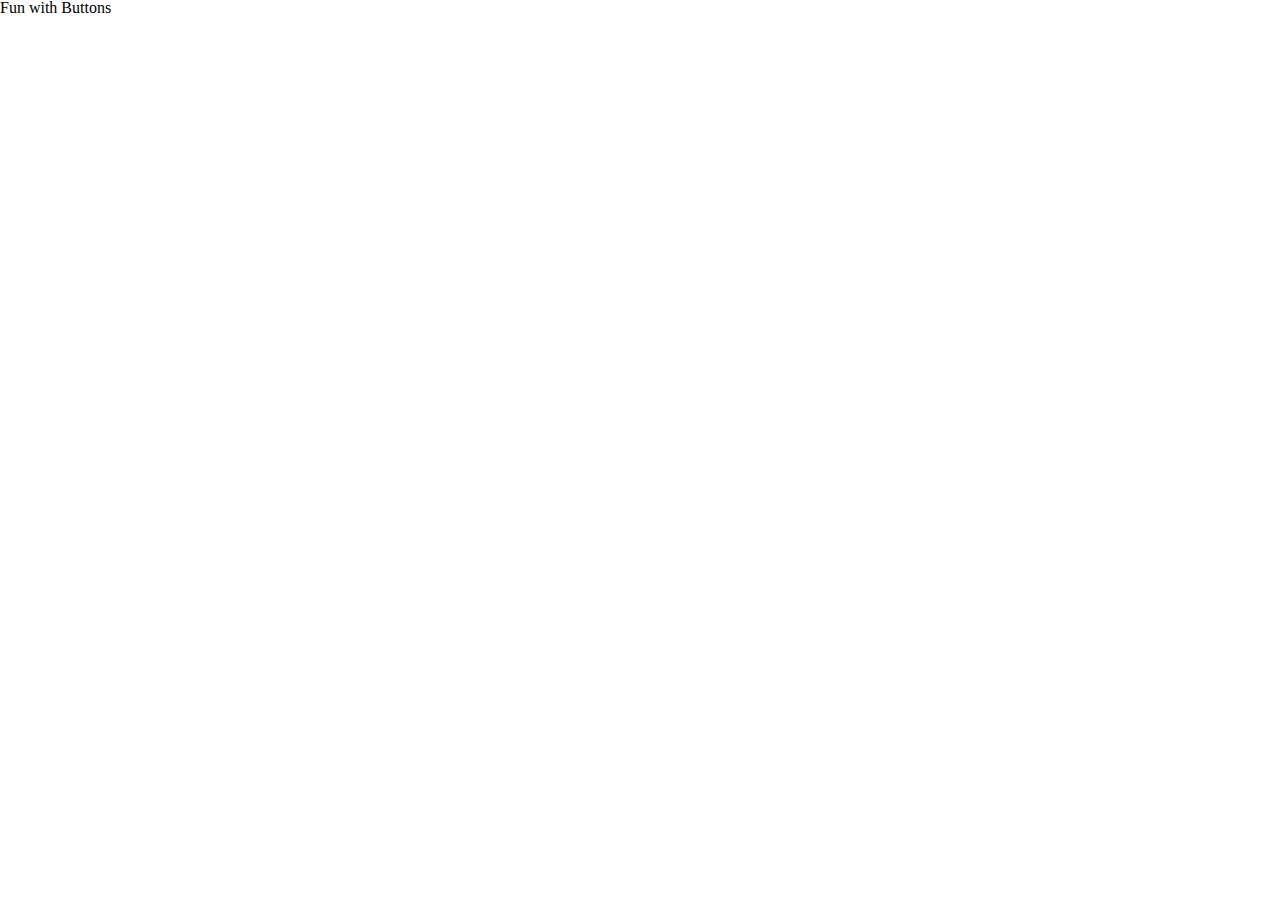
==== index.html @ 88aa29cf "Initial commit" ====
<!DOCTYPE html>
<html>
<head>
	<title>Mobile Button Fun</title>
  <link href="/css/reset.css" media="all" rel="stylesheet" type="text/css" />
  <link href="/css/styles.css" media="all" rel="stylesheet" type="text/css" />
  <!-- load library js -->
  <script src="/js/lib/jquery-mobile.js" type="text/javascript"></script>
  <script src="/js/lib/clickable.js" type="text/javascript"></script>
  <script src="/js/lib/modernizr.js" type="text/javascript"></script>
	<!-- load view controller classes -->
  <script src="/js/controllers/buttonFun.view.js" type="text/javascript"></script>
  <!-- load init file -->
  <script src="/js/init.js" type="text/javascript"></script>
</head>
<body>

<h1>Fun with Buttons </h1>

</body>
</html>
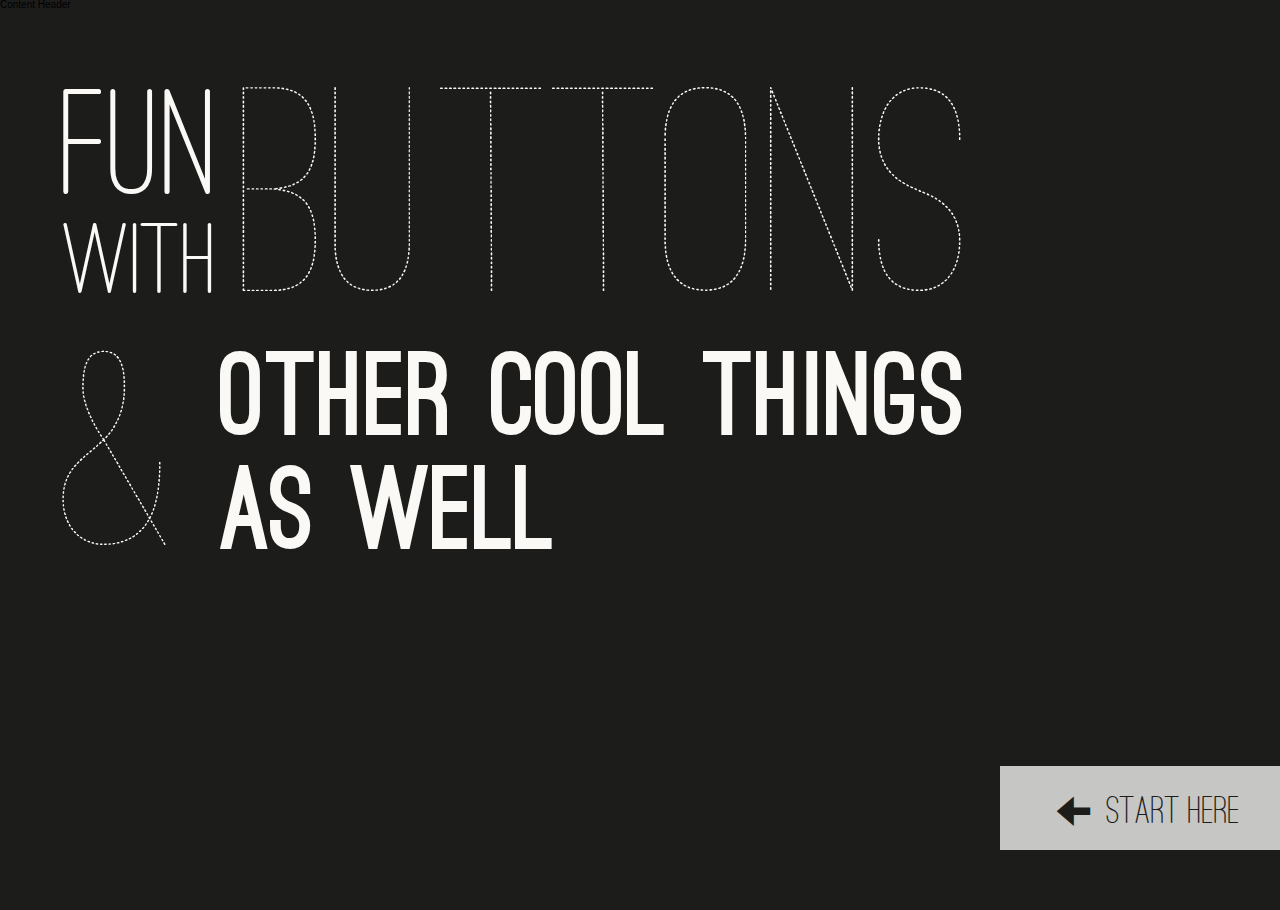
==== commit 5bffb90b: "Finishing the loading screen" ====
--- a/index.html
+++ b/index.html
@@ -2,20 +2,44 @@
 <html>
 <head>
 	<title>Mobile Button Fun</title>
-  <link href="/css/reset.css" media="all" rel="stylesheet" type="text/css" />
-  <link href="/css/styles.css" media="all" rel="stylesheet" type="text/css" />
+
+	<!-- Apple web app meta tags -->
+	<meta name="apple-mobile-web-app-capable" content="yes">
+	<meta name="apple-mobile-web-app-status-bar-style" content="black">
+	<meta name="viewport" content="width=device-width, initial-scale=1, maximum-scale=1, minimum-scale=1, user-scalable=0">
+  <link rel="apple-touch-icon" href="images/ios/touch-icon-iphone.png">
+  <link rel="apple-touch-icon" sizes="72x72" href="images/ios/touch-icon-ipad.png">
+  <link rel="apple-touch-icon" sizes="114x114" href="images/ios/touch-icon-iphoneretina.png">
+  <link rel="apple-touch-icon" sizes="144x144" href="images/ios/touch-icon-ipadnew.png">
+  <link rel="apple-touch-startup-image" href="images/ios/startup-image.png">
+	<!-- load stylesheets -->
+  <link href="css/reset.css" media="all" rel="stylesheet" type="text/css">
+  <link href="css/font-face.css" media="all" rel="stylesheet" type="text/css">
+  <link href="css/styles.css" media="all" rel="stylesheet" type="text/css">
+  <link rel="stylesheet" href="css/landscape.css" type="text/css"  media="screen" id="orient-css">
   <!-- load library js -->
-  <script src="/js/lib/jquery-mobile.js" type="text/javascript"></script>
-  <script src="/js/lib/clickable.js" type="text/javascript"></script>
-  <script src="/js/lib/modernizr.js" type="text/javascript"></script>
+  <script src="js/lib/jquery.js" type="text/javascript"></script>
+  <script src="js/lib/modernizr.js" type="text/javascript"></script>
+  <script src="js/lib/blueprint.js" type="text/javascript"></script>
 	<!-- load view controller classes -->
-  <script src="/js/controllers/buttonFun.view.js" type="text/javascript"></script>
-  <!-- load init file -->
-  <script src="/js/init.js" type="text/javascript"></script>
+  <script src="js/controller/application.view.js" type="text/javascript"></script>
+  <script src="js/controller/loading.view.js" type="text/javascript"></script>
+  <script src="js/controller/widebar.view.js" type="text/javascript"></script>
+  <script src="js/controller/sidebar.view.js" type="text/javascript"></script>
+  <script src="js/controller/menu.view.js" type="text/javascript"></script>
+  <!-- init the view controller blueprint -->
+  <script type="text/javascript">
+  	$(document).ready(initBlueprint);
+  </script>
+
 </head>
 <body>
+	<div id="page" class="landscape">
 
-<h1>Fun with Buttons </h1>
+	<span id="application" class="js-init"></span>
+	<span id="widebar" class="js-init"></span>
+	<span id="loading" class="js-init"></span>
 
+	</div>
 </body>
 </html>--- a/css/font-face.css
+++ b/css/font-face.css
@@ -0,0 +1,55 @@
+@font-face {
+	font-family: 'Ostrich Sans';
+	src: url('webfonts/ostrich-regular-webfont.eot');
+	src: local('☺'), url('webfonts/ostrich-regular-webfont.woff') format('woff'), url('webfonts/ostrich-regular-webfont.ttf') format('truetype'), url('webfonts/ostrich-regular-webfont.svg#webfontIyfZbseF') format('svg');
+	font-weight: 500;
+	font-style: normal;
+}
+
+@font-face {
+	font-family: 'Ostrich Sans';
+	src: url('webfonts/ostrich-dashed-webfont.eot');
+	src: local('☺'), url('webfonts/ostrich-dashed-webfont.woff') format('woff'), url('webfonts/ostrich-dashed-webfont.ttf') format('truetype'), url('webfonts/ostrich-dashed-webfont.svg#webfontIyfZbseF') format('svg');
+	font-weight: 200;
+	font-style: normal;
+}
+
+@font-face {
+	font-family: 'Ostrich Sans';
+	src: url('webfonts/ostrich-light-webfont.eot');
+	src: local('☺'), url('webfonts/ostrich-light-webfont.woff') format('woff'), url('webfonts/ostrich-light-webfont.ttf') format('truetype'), url('webfonts/ostrich-light-webfont.svg#webfontIyfZbseF') format('svg');
+	font-weight: 300;
+	font-style: normal;
+}
+
+@font-face {
+	font-family: 'Ostrich Sans';
+	src: url('webfonts/ostrich-rounded-webfont.eot');
+	src: local('☺'), url('webfonts/ostrich-rounded-webfont.woff') format('woff'), url('webfonts/ostrich-rounded-webfont.ttf') format('truetype'), url('webfonts/ostrich-rounded-webfont.svg#webfontIyfZbseF') format('svg');
+	font-weight: 400;
+	font-style: normal;
+}
+
+@font-face {
+	font-family: 'Ostrich Sans';
+	src: url('webfonts/ostrich-bold-webfont.eot');
+	src: local('☺'), url('webfonts/ostrich-bold-webfont.woff') format('woff'), url('webfonts/ostrich-bold-webfont.ttf') format('truetype'), url('webfonts/ostrich-bold-webfont.svg#webfontIyfZbseF') format('svg');
+	font-weight: bold;
+	font-style: normal;
+}
+
+@font-face {
+	font-family: 'Ostrich Sans';
+	src: url('webfonts/ostrich-black-webfont.eot');
+	src: local('☺'), url('webfonts/ostrich-black-webfont.woff') format('woff'), url('webfonts/ostrich-black-webfont.ttf') format('truetype'), url('webfonts/ostrich-black-webfont.svg#webfontIyfZbseF') format('svg');
+	font-weight: 900;
+	font-style: normal;
+}
+
+@font-face {
+	font-family: 'Pictos';
+	src: url('webfonts/pictos-web.eot');
+	src: local('☺'), url('webfonts/pictos-web.woff') format('woff'), url('webfonts/pictos-web.ttf') format('truetype'), url('webfonts/pictos-web.svg#webfontIyfZbseF') format('svg');
+	font-weight: normal;
+	font-style: normal;
+}--- a/css/styles.css
+++ b/css/styles.css
@@ -0,0 +1,166 @@
+/**
+ * styles.css
+ * general stylesheet for the application
+ */
+html {
+	overflow: hidden;
+	-webkit-backface-visibility: hidden;
+}
+
+body {
+	font-family: "Helvetica Neue", Helvetica, sans-serif;
+	font-size: .625em;
+	position: absolute;
+	width: 100%;
+	height: 100%;
+	overflow: hidden;
+	background-color: #1c1c1b;
+	-webkit-backface-visibility: hidden;
+	-webkit-transform:translate3d(0,0,0);
+}
+
+.pictos {
+	font-family: Pictos;
+}
+
+	#page {
+		min-height: 100%;
+		min-width: 100%;
+		position: relative;
+		background-color: #1c1c1b;
+	}
+
+	/* Loading Screen */
+	#loading {
+		width: 100%;
+		height: 100%;
+		position: absolute;
+		-webkit-backface-visibility: hidden;
+		-webkit-perspective: 1000;
+		background: transparent;
+	}
+
+		#loading-text {
+			color: #faf9f5;
+			font-family: "Ostrich Sans";
+			padding: 40px;
+		}
+
+		.landscape #loading-text {
+			padding: 80px 0 40px 60px;
+		}
+
+		.portrait #loading-text {
+			padding: 60px 0 40px 20px;
+		}
+
+			.landscape #loading-text .loading-text-header {
+				height: 210px;
+				padding-bottom: 20px;
+			}
+
+			.landscape #loading-text .left-stack {
+				width: 160px;
+				font-size: 10.4em;
+				line-height: 90px;
+				display: block;
+				float: left;
+				text-align: center;
+			}
+
+				.landscape #loading-text .left-stack .bigger {
+					font-size: 1.5em;
+					line-height: 132px;
+				}
+
+			.portrait #loading-text .left-stack {
+				font-size: 25.2em;
+				display: block;
+				text-align: center;
+				font-weight: 500;
+				line-height: 220px;
+			}
+
+			.landscape #loading-text .loading-text-header .big-dashed {
+				width: 720px;
+				height: 210px;
+				float: left;
+				line-height: 245px;
+				font-size: 31.5em;
+				font-weight: 200;
+				padding-left: 22px;
+			}
+
+			.portrait #loading-text .loading-text-header .big-dashed {
+				font-size: 29.5em;
+				font-weight: 200;
+				display: block;
+				text-align: center;
+				line-height: 250px;
+			}
+
+		#loading-text .loading-text-subheader {
+			height: 220px
+			float: left;
+			clear: both;
+			padding-top: 30px;
+		}
+
+			#loading-text .loading-text-subheader .big-dashed {
+				width: 135px;
+				font-size: 30em;
+				font-weight: 200;
+				float: left;
+				display: block;
+				line-height: 240px
+			}
+
+			.portrait #loading-text .loading-text-subheader .big-dashed {
+				width: 110px;
+				font-size: 30em;
+				font-weight: 200;
+				float: left;
+				display: block;
+				line-height: 240px
+			}
+
+			#loading-text .loading-text-subheader .bold {
+				font-size: 11.4em;
+				font-weight: 800;
+				float: left;
+				display: block;
+				width: 755px;
+				padding-left: 25px;
+			}
+
+			.portrait #loading-text .loading-text-subheader .bold {
+				width: 602px;
+				font-size: 10.5em;
+			}
+
+	#loading-text .loading-text-enter-link {
+		background: rgba(255,255,255,.75);
+		position: absolute;
+		right: 0px;
+		color: #1c1c1b;
+		text-align: right;
+		padding: 25px 40px 15px 40px;
+		-webkit-transform-origin: 0;
+	}
+
+	.landscape #loading-text .loading-text-enter-link {
+		width: 200px;
+		font-size: 4em;
+		bottom: 60px;
+		line-height: 44px;
+	}
+
+	.portrait #loading-text .loading-text-enter-link {
+		width: 230px;
+		font-size: 4.8em;
+		bottom: 65px;
+	}
+
+	#loading-text .loading-text-enter-link .pictos {
+		padding-right: 15px;
+	}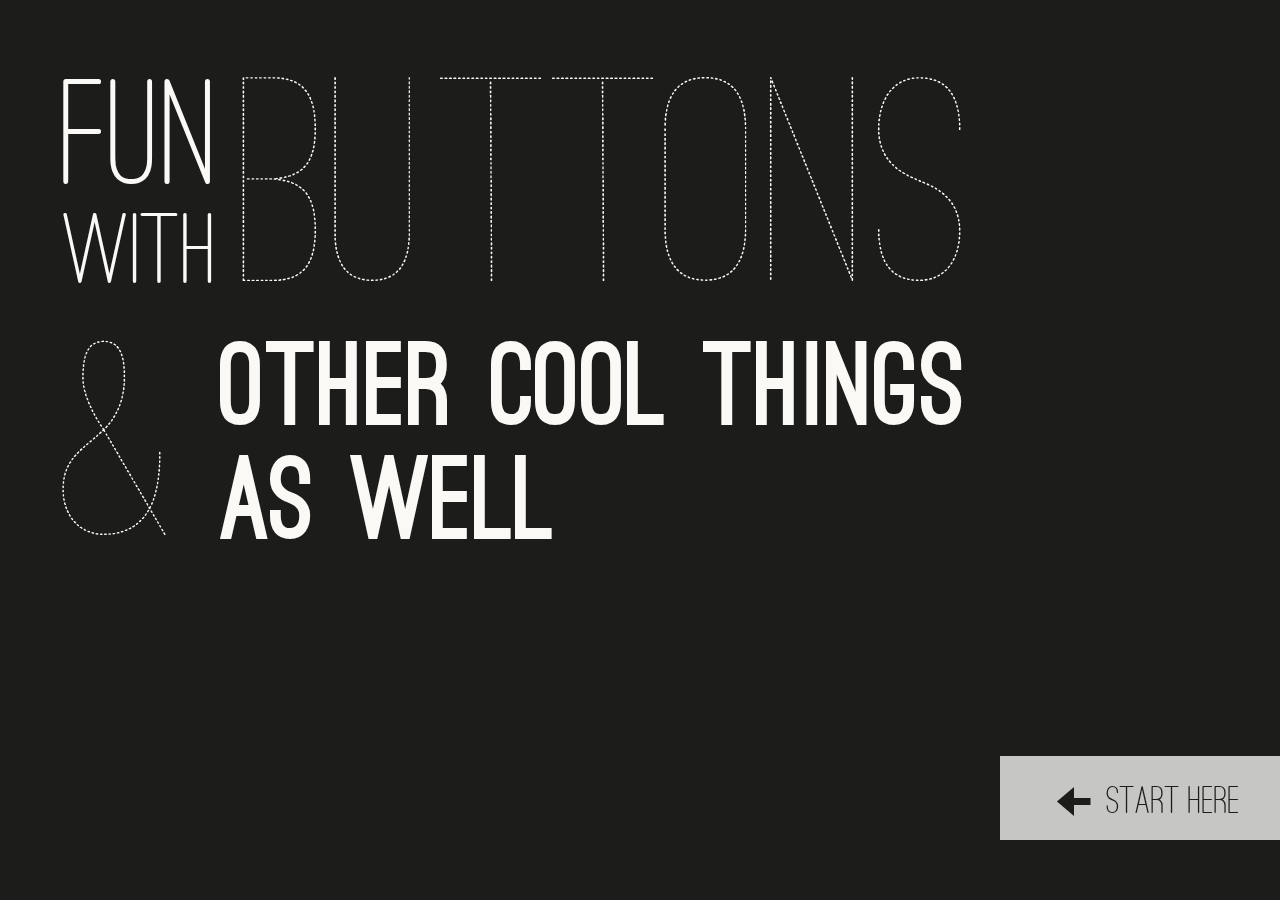
==== commit cc319a1e: "Major update to the Blueprint Backbone, initial html for the application body" ====
--- a/index.html
+++ b/index.html
@@ -13,32 +13,28 @@
   <link rel="apple-touch-icon" sizes="144x144" href="images/ios/touch-icon-ipadnew.png">
   <link rel="apple-touch-startup-image" href="images/ios/startup-image.png">
 	<!-- load stylesheets -->
-  <link href="css/reset.css" media="all" rel="stylesheet" type="text/css">
-  <link href="css/font-face.css" media="all" rel="stylesheet" type="text/css">
-  <link href="css/styles.css" media="all" rel="stylesheet" type="text/css">
-  <link rel="stylesheet" href="css/landscape.css" type="text/css"  media="screen" id="orient-css">
+  <link href="css/reset.css" media="all" rel="stylesheet" type="text/css" media="screen">
+  <link href="css/font-face.css" media="all" rel="stylesheet" type="text/css" media="screen">
+  <link href="css/styles.css" media="all" rel="stylesheet" type="text/css" media="screen">
+  <link rel="stylesheet" href="css/landscape.css" type="text/css" media="screen" id="orient-css" media="screen">
   <!-- load library js -->
   <script src="js/lib/jquery.js" type="text/javascript"></script>
-  <script src="js/lib/modernizr.js" type="text/javascript"></script>
+  <script src="js/lib/chrono.js" type="text/javascript"></script>
   <script src="js/lib/blueprint.js" type="text/javascript"></script>
 	<!-- load view controller classes -->
   <script src="js/controller/application.view.js" type="text/javascript"></script>
   <script src="js/controller/loading.view.js" type="text/javascript"></script>
   <script src="js/controller/widebar.view.js" type="text/javascript"></script>
   <script src="js/controller/sidebar.view.js" type="text/javascript"></script>
-  <script src="js/controller/menu.view.js" type="text/javascript"></script>
-  <!-- init the view controller blueprint -->
-  <script type="text/javascript">
-  	$(document).ready(initBlueprint);
-  </script>
 
 </head>
 <body>
 	<div id="page" class="landscape">
 
-	<span id="application" class="js-init"></span>
-	<span id="widebar" class="js-init"></span>
-	<span id="loading" class="js-init"></span>
+	<span id="application" class="blueprint-js"></span>
+	<div id="loading" class="blueprint-js"></div>
+	<div id="sidebar" class="blueprint-js"></div>
+	<div id="widebar" class="blueprint-js"></div>
 
 	</div>
 </body>
--- a/css/styles.css
+++ b/css/styles.css
@@ -1,10 +1,11 @@
+@import url('ios.css');
+
 /**
  * styles.css
  * general stylesheet for the application
  */
 html {
 	overflow: hidden;
-	-webkit-backface-visibility: hidden;
 }
 
 body {
@@ -17,17 +18,24 @@
 	background-color: #1c1c1b;
 	-webkit-backface-visibility: hidden;
 	-webkit-transform:translate3d(0,0,0);
+	background-color: #f7f7f5;
 }
 
 .pictos {
 	font-family: Pictos;
 }
 
+.animate {
+	-webkit-transform:translate3d(0,0,0);
+	-webkit-backface-visibility: hidden;
+	-webkit-perspective: 1000;
+}
+
 	#page {
 		min-height: 100%;
 		min-width: 100%;
 		position: relative;
-		background-color: #1c1c1b;
+		background-color: #f7f7f5;
 	}
 
 	/* Loading Screen */
@@ -35,9 +43,11 @@
 		width: 100%;
 		height: 100%;
 		position: absolute;
+		top: 0px;
+		left: 0px;
 		-webkit-backface-visibility: hidden;
 		-webkit-perspective: 1000;
-		background: transparent;
+		background-color: #1c1c1b;
 	}
 
 		#loading-text {
@@ -138,29 +148,29 @@
 				font-size: 10.5em;
 			}
 
-	#loading-text .loading-text-enter-link {
-		background: rgba(255,255,255,.75);
-		position: absolute;
-		right: 0px;
-		color: #1c1c1b;
-		text-align: right;
-		padding: 25px 40px 15px 40px;
-		-webkit-transform-origin: 0;
-	}
+		#loading-text .loading-text-enter-link {
+			background: rgba(255,255,255,.75);
+			position: absolute;
+			right: 0px;
+			color: #1c1c1b;
+			text-align: right;
+			padding: 25px 40px 15px 40px;
+			-webkit-transform-origin: 0;
+		}
 
-	.landscape #loading-text .loading-text-enter-link {
-		width: 200px;
-		font-size: 4em;
-		bottom: 60px;
-		line-height: 44px;
-	}
+		.landscape #loading-text .loading-text-enter-link {
+			width: 200px;
+			font-size: 4em;
+			bottom: 60px;
+			line-height: 44px;
+		}
 
-	.portrait #loading-text .loading-text-enter-link {
-		width: 230px;
-		font-size: 4.8em;
-		bottom: 65px;
-	}
+		.portrait #loading-text .loading-text-enter-link {
+			width: 230px;
+			font-size: 4.8em;
+			bottom: 65px;
+		}
 
-	#loading-text .loading-text-enter-link .pictos {
-		padding-right: 15px;
-	}+		#loading-text .loading-text-enter-link .pictos {
+			padding-right: 15px;
+		}